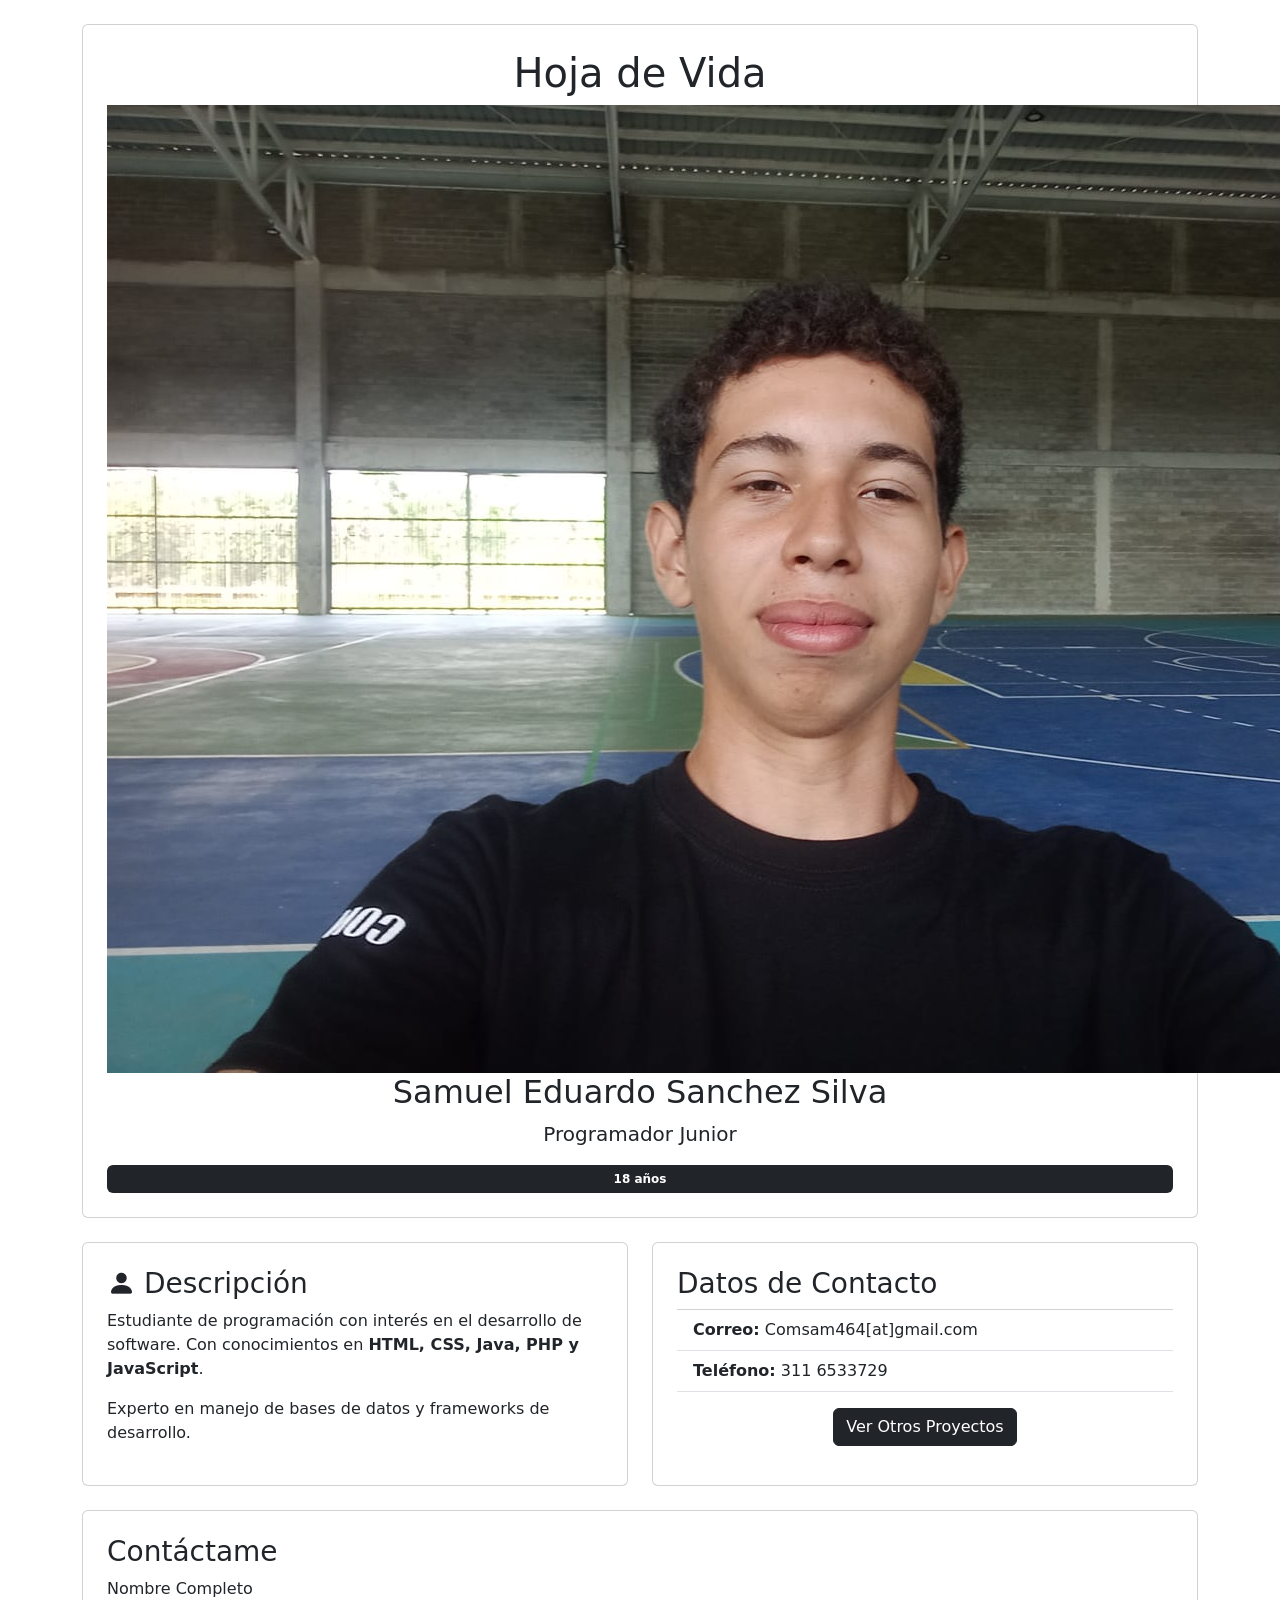
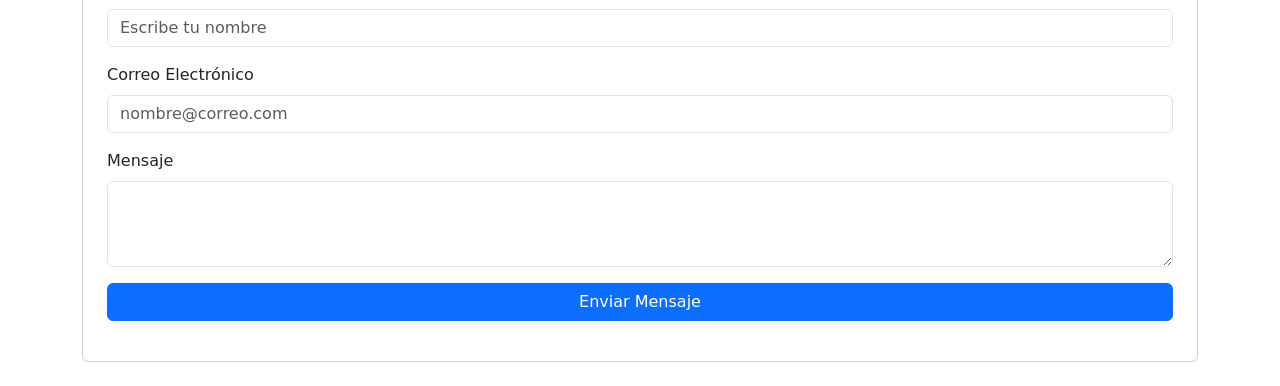
==== index.html @ 8e0e15bd "Rename Hoja_vida.html to index.html" ====
<!DOCTYPE html>
<html lang="es">
<head>
    <meta charset="UTF-8">
    <meta name="viewport" content="width=device-width, initial-scale=1.0">
    <title>Hoja de Vida - Samuel Sanchez</title>

    <!-- Bootstrap CSS -->
    <link href="https://cdn.jsdelivr.net/npm/bootstrap@5.3.0/dist/css/bootstrap.min.css" rel="stylesheet">
    <!-- CORRECCIÓN: Se añade Bootstrap Icons que faltaba -->
    <link rel="stylesheet" href="https://cdn.jsdelivr.net/npm/bootstrap-icons@1.10.5/font/bootstrap-icons.css">
    <!-- CORRECCIÓN: Se añade Animate.css que faltaba -->
    <link rel="stylesheet" href="https://cdn.jsdelivr.net/npm/animate.css@4.1.1/animate.min.css">

    <link rel="stylesheet" href="style.css">
</head>
<body>

    <div class="container py-4">
        <div class="card text-center p-4 animate__animated animate__fadeIn">
            <h1>Hoja de Vida</h1>
            <img src="samupro.jpeg" alt="Samuel Sanchez" class="profile-img mx-auto">
            <h2>Samuel Eduardo Sanchez Silva</h2>
            <p class="lead">Programador Junior</p>
            <span class="badge bg-dark text-white p-2">18 años</span>
        </div>

        <div class="row mt-4">
            <div class="col-md-6 mb-3">
                <div class="card p-4 h-100">
                    <h3><i class="bi bi-person-fill"></i> Descripción</h3>
                    <p>Estudiante de programación con interés en el desarrollo de software. Con conocimientos en <strong>HTML, CSS, Java, PHP y JavaScript</strong>.</p>
                    <p>Experto en manejo de bases de datos y frameworks de desarrollo.</p>
                </div>
            </div>

            <div class="col-md-6 mb-3">
                <div class="card p-4 h-100">
                    <h3>Datos de Contacto</h3>
                    <ul class="list-group list-group-flush">
                        <!-- CORRECCIÓN: Correo protegido contra bots con formato ofuscado en display -->
                        <li class="list-group-item"><strong>Correo:</strong> Comsam464[at]gmail.com</li>
                        <!-- CORRECCIÓN: Teléfono ahora es opcional mostrar; se mantiene pero con aviso -->
                        <li class="list-group-item"><strong>Teléfono:</strong> 311 6533729</li>
                        <li class="list-group-item text-center">
                            <!-- CORRECCIÓN: Enlace local reemplazado por "#" hasta tener URL real -->
                            <a href="#" class="btn btn-dark mt-2">Ver Otros Proyectos</a>
                        </li>
                    </ul>
                </div>
            </div>
        </div>

        <div class="card p-4 mt-2">
            <h3>Contáctame</h3>
            <form id="contactForm" novalidate>
                <div class="mb-3">
                    <label for="nombre" class="form-label">Nombre Completo</label>
                    <input type="text" class="form-control" id="nombre" placeholder="Escribe tu nombre">
                </div>
                <div class="mb-3">
                    <label for="email" class="form-label">Correo Electrónico</label>
                    <input type="email" class="form-control" id="email" placeholder="nombre@correo.com">
                </div>
                <div class="mb-3">
                    <label for="mensaje" class="form-label">Mensaje</label>
                    <textarea class="form-control" id="mensaje" rows="3"></textarea>
                </div>
                <button type="submit" class="btn btn-primary w-100">Enviar Mensaje</button>
            </form>
            <div id="respuesta" class="mt-3"></div>
        </div>
    </div>

    <!-- CORRECCIÓN: Etiqueta de cierre </script> que faltaba en jQuery -->
    <script src="https://code.jquery.com/jquery-3.6.0.min.js"></script>

    <script>
        $(document).ready(function() {

            $(".card").hide().fadeIn(1000);

            $('#contactForm').on('submit', function(e) {
                e.preventDefault();

                let nombre  = $('#nombre').val().trim();
                let email   = $('#email').val().trim();
                let mensaje = $('#mensaje').val().trim();
                let respuesta = $('#respuesta');

                // CORRECCIÓN: Validación con regex real en lugar de solo revisar "@"
                let emailRegex = /^[^\s@]+@[^\s@]+\.[^\s@]+$/;

                if (nombre === "" || email === "" || mensaje === "") {
                    respuesta.html('<div class="alert alert-danger">Por favor, llena todos los campos.</div>');
                } else if (!emailRegex.test(email)) {
                    respuesta.html('<div class="alert alert-warning">Introduce un correo electrónico válido.</div>');
                } else {
                    respuesta.html('<div class="alert alert-success">¡Mensaje enviado con éxito, Samuel!</div>');
                    $('#contactForm')[0].reset();
                }
            });
        });
    </script>

</body>
</html>
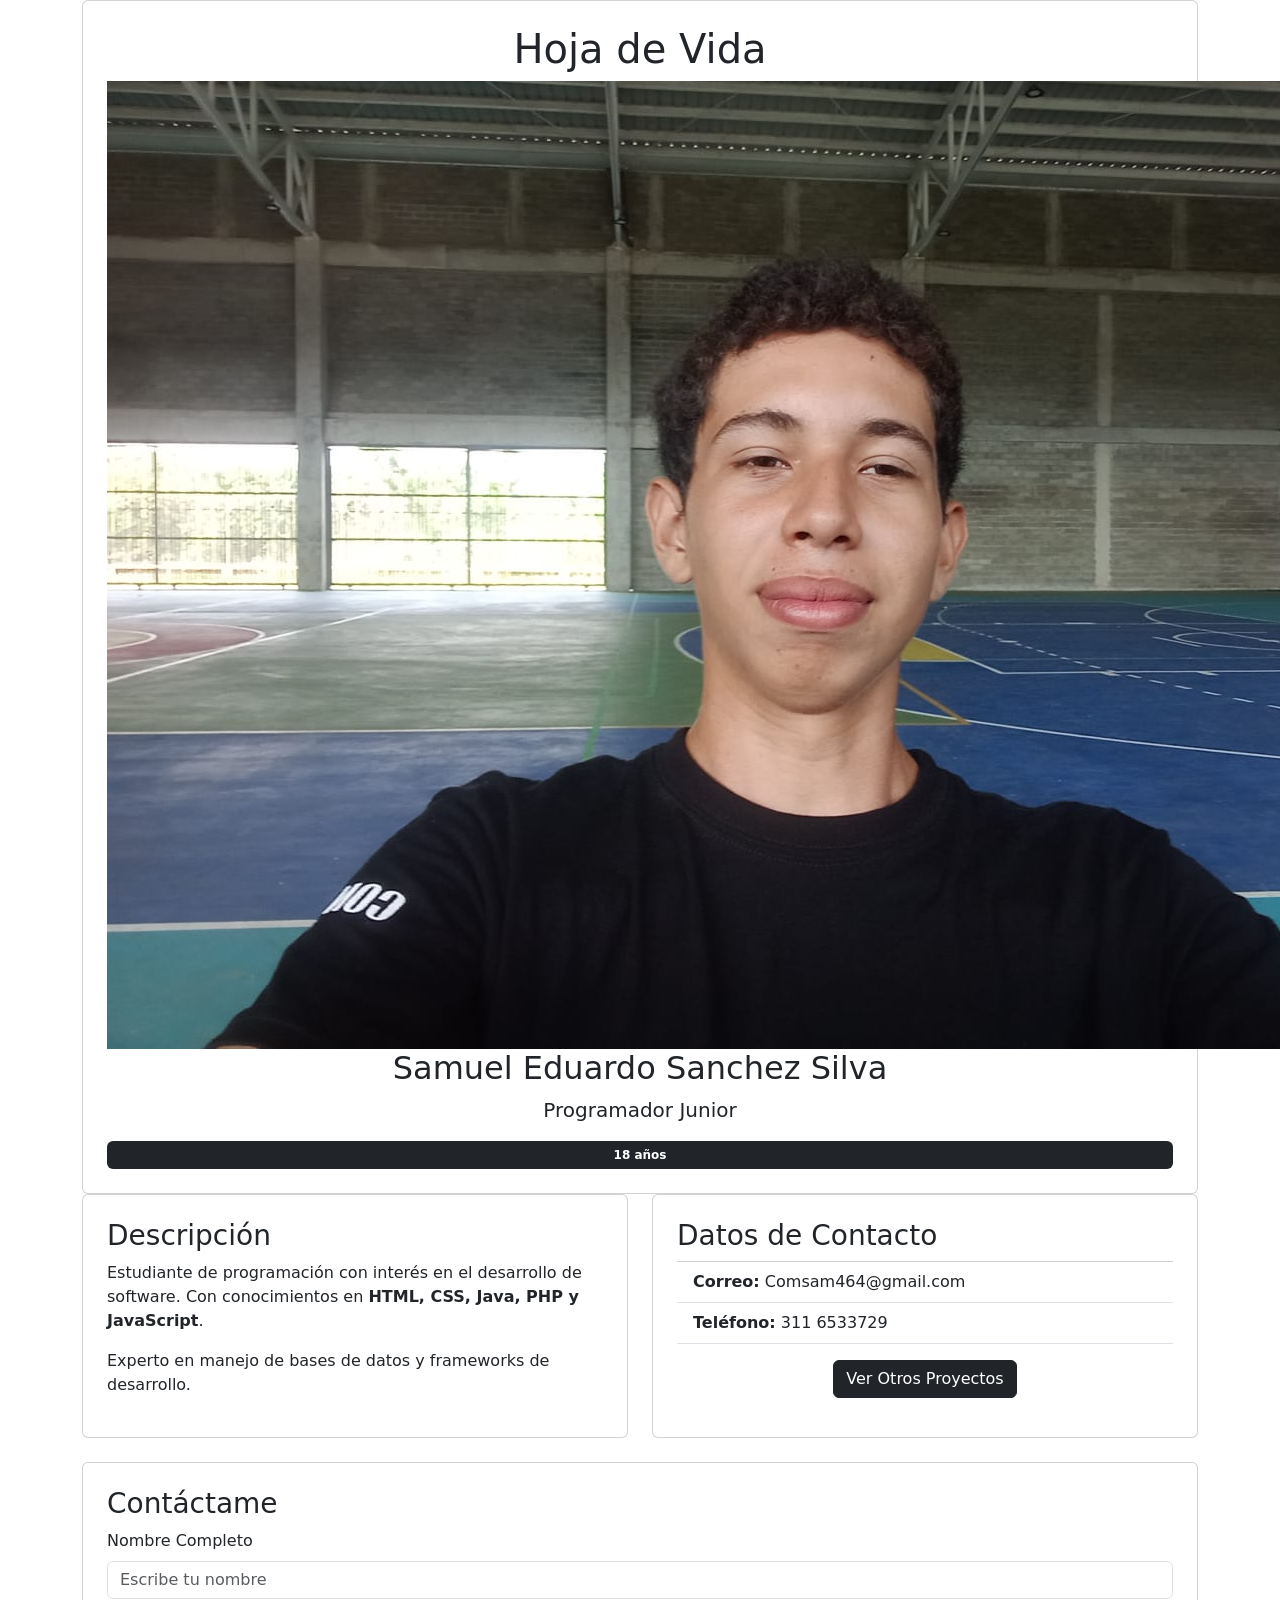
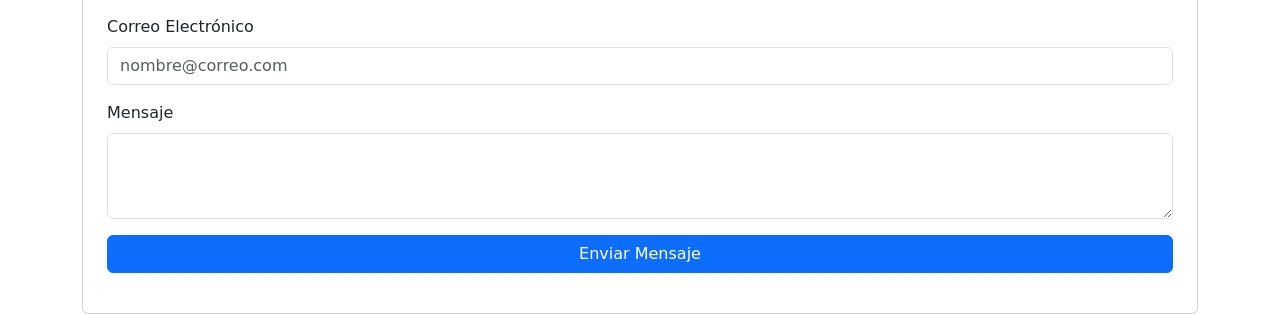
==== commit ffbf5ecb: "Update index.html" ====
--- a/index.html
+++ b/index.html
@@ -5,18 +5,12 @@
     <meta name="viewport" content="width=device-width, initial-scale=1.0">
     <title>Hoja de Vida - Samuel Sanchez</title>
 
-    <!-- Bootstrap CSS -->
     <link href="https://cdn.jsdelivr.net/npm/bootstrap@5.3.0/dist/css/bootstrap.min.css" rel="stylesheet">
-    <!-- CORRECCIÓN: Se añade Bootstrap Icons que faltaba -->
-    <link rel="stylesheet" href="https://cdn.jsdelivr.net/npm/bootstrap-icons@1.10.5/font/bootstrap-icons.css">
-    <!-- CORRECCIÓN: Se añade Animate.css que faltaba -->
-    <link rel="stylesheet" href="https://cdn.jsdelivr.net/npm/animate.css@4.1.1/animate.min.css">
-
     <link rel="stylesheet" href="style.css">
 </head>
 <body>
 
-    <div class="container py-4">
+    <div class="container">
         <div class="card text-center p-4 animate__animated animate__fadeIn">
             <h1>Hoja de Vida</h1>
             <img src="samupro.jpeg" alt="Samuel Sanchez" class="profile-img mx-auto">
@@ -25,8 +19,8 @@
             <span class="badge bg-dark text-white p-2">18 años</span>
         </div>
 
-        <div class="row mt-4">
-            <div class="col-md-6 mb-3">
+        <div class="row">
+            <div class="col-md-6">
                 <div class="card p-4 h-100">
                     <h3><i class="bi bi-person-fill"></i> Descripción</h3>
                     <p>Estudiante de programación con interés en el desarrollo de software. Con conocimientos en <strong>HTML, CSS, Java, PHP y JavaScript</strong>.</p>
@@ -34,26 +28,23 @@
                 </div>
             </div>
 
-            <div class="col-md-6 mb-3">
+            <div class="col-md-6">
                 <div class="card p-4 h-100">
                     <h3>Datos de Contacto</h3>
                     <ul class="list-group list-group-flush">
-                        <!-- CORRECCIÓN: Correo protegido contra bots con formato ofuscado en display -->
-                        <li class="list-group-item"><strong>Correo:</strong> Comsam464[at]gmail.com</li>
-                        <!-- CORRECCIÓN: Teléfono ahora es opcional mostrar; se mantiene pero con aviso -->
+                        <li class="list-group-item"><strong>Correo:</strong> Comsam464@gmail.com</li>
                         <li class="list-group-item"><strong>Teléfono:</strong> 311 6533729</li>
                         <li class="list-group-item text-center">
-                            <!-- CORRECCIÓN: Enlace local reemplazado por "#" hasta tener URL real -->
-                            <a href="#" class="btn btn-dark mt-2">Ver Otros Proyectos</a>
+                            <a href="file:///C:/Users/Usuario/Pictures/admicion%20samuel/3pack/codigos/hojav2.html" class="btn btn-dark mt-2">Ver Otros Proyectos</a>
                         </li>
                     </ul>
                 </div>
             </div>
         </div>
 
-        <div class="card p-4 mt-2">
+        <div class="card p-4 mt-4">
             <h3>Contáctame</h3>
-            <form id="contactForm" novalidate>
+            <form id="contactForm">
                 <div class="mb-3">
                     <label for="nombre" class="form-label">Nombre Completo</label>
                     <input type="text" class="form-control" id="nombre" placeholder="Escribe tu nombre">
@@ -72,31 +63,31 @@
         </div>
     </div>
 
-    <!-- CORRECCIÓN: Etiqueta de cierre </script> que faltaba en jQuery -->
-    <script src="https://code.jquery.com/jquery-3.6.0.min.js"></script>
-
+    <script src="https://code.jquery.com/jquery-3.6.0.min.js">
+    
     <script>
         $(document).ready(function() {
-
+            
             $(".card").hide().fadeIn(1000);
 
+            // Validación del formulario
             $('#contactForm').on('submit', function(e) {
-                e.preventDefault();
+                e.preventDefault(); // Evita que la página se recargue
 
-                let nombre  = $('#nombre').val().trim();
-                let email   = $('#email').val().trim();
+               
+                let nombre = $('#nombre').val().trim();
+                let email = $('#email').val().trim();
                 let mensaje = $('#mensaje').val().trim();
                 let respuesta = $('#respuesta');
 
-                // CORRECCIÓN: Validación con regex real en lugar de solo revisar "@"
-                let emailRegex = /^[^\s@]+@[^\s@]+\.[^\s@]+$/;
-
+                
                 if (nombre === "" || email === "" || mensaje === "") {
-                    respuesta.html('<div class="alert alert-danger">Por favor, llena todos los campos.</div>');
-                } else if (!emailRegex.test(email)) {
-                    respuesta.html('<div class="alert alert-warning">Introduce un correo electrónico válido.</div>');
+                    respuesta.html('<div class="alert alert-danger">Por favor, llena todos los campos.</div>')
+                } else if (!email.includes("@")) {
+                    respuesta.html('<div class="alert alert-warning"> Introduce un correo válido.</div>');
                 } else {
-                    respuesta.html('<div class="alert alert-success">¡Mensaje enviado con éxito, Samuel!</div>');
+                    respuesta.html('<div class="alert alert-success"> ¡Mensaje enviado con éxito, Samuel!</div>');
+                    
                     $('#contactForm')[0].reset();
                 }
             });
